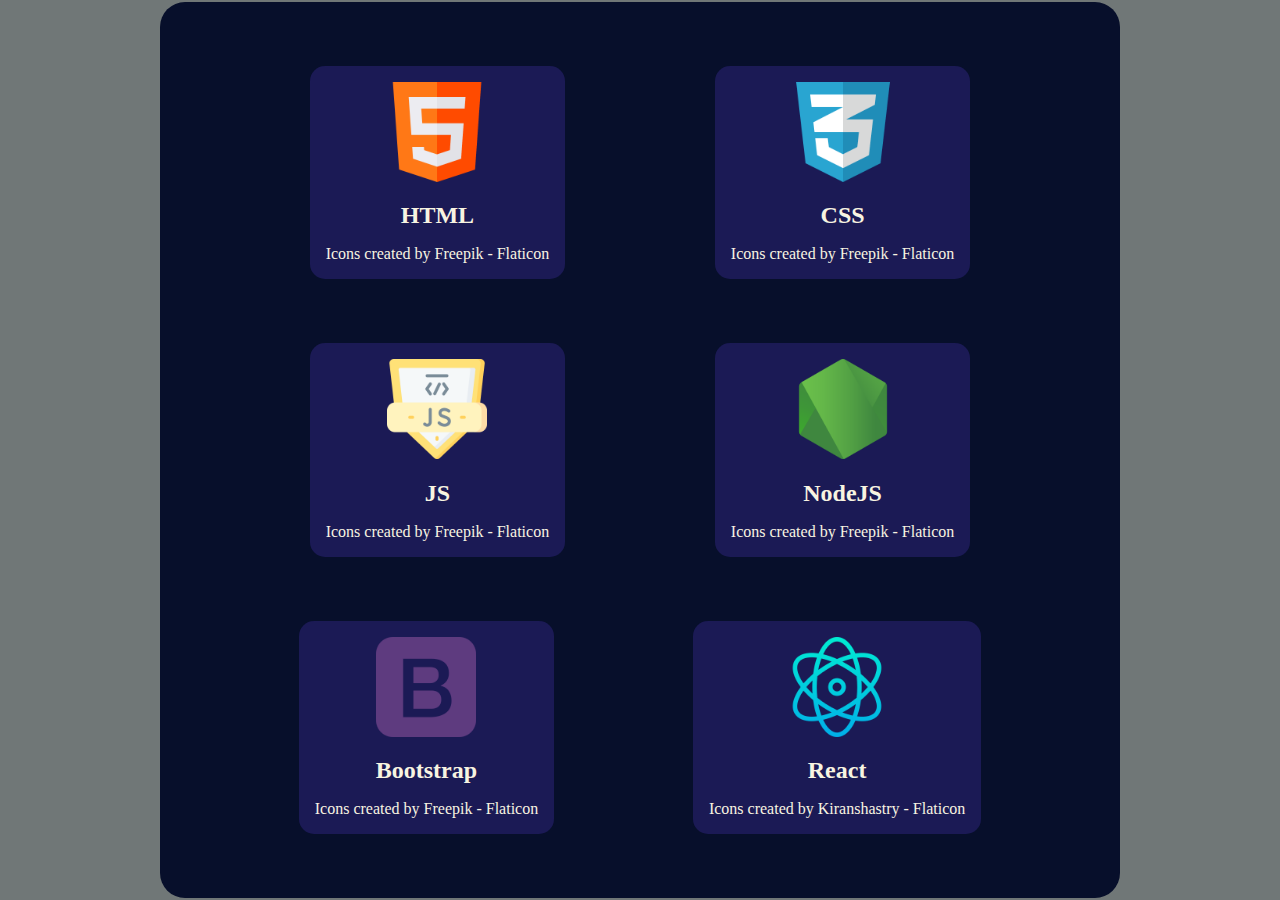
==== P-01-Blog-Post- Blur/index.html @ 57bc6cd6 "Add files via upload" ====
<!DOCTYPE html>
<html lang="en">
<head>
    <meta charset="UTF-8">
    <meta name="viewport" content="width=device-width, initial-scale=1.0">
    <title>Blog Post Card Blur Effect</title>
    <link rel="stylesheet" href="style.css">
</head>
<body>
    <div class="container">
        <div class="card">
            <div class="top">
                <img src="./Assets/html.png" alt="Html icon">
            </div>
            <div class="bottom">
                <h1>HTML</h1>
                <a href="https://www.flaticon.com/free-icons/html" title="html icons">
                    Icons created by Freepik - Flaticon
                </a>
            </div>
        </div>
        <!-- Same as the above one only different img src and some text -->
        <div class="card">
            <div class="top">
                <img src="./Assets/css.png" alt="Css icon">
            </div>
            <div class="bottom">
                <h1>CSS</h1>
                <a href="https://www.flaticon.com/free-icons/css" title="css icons">
                    Icons created by Freepik - Flaticon
                </a>
            </div>
        </div>
        <div class="card">
            <div class="top">
                <img src="./Assets/js.png" alt="JS icon">
            </div>
            <div class="bottom">
                <h1>JS</h1>
                <a href="https://www.flaticon.com/free-icons/js-file" title="JS icons">
                    Icons created by Freepik - Flaticon
                </a>
            </div>
        </div>
        <div class="card">
            <div class="top">
                <img src="./Assets/node-js.png" alt="NodeJs icon">
            </div>
            <div class="bottom">
                <h1>NodeJS</h1>
                <a href="https://www.flaticon.com/free-icons/node-js" title="NodeJs icons">
                    Icons created by Freepik - Flaticon
                </a>
            </div>
        </div>
        <div class="card">
            <div class="top">
                <img src="./Assets/bootstrap.png" alt="Html icon">
            </div>
            <div class="bottom">
                <h1>Bootstrap</h1>
                <a href="https://www.flaticon.com/free-icons/bootstrap" title="Bootstrap icons">
                    Icons created by Freepik - Flaticon
                </a>
            </div>
        </div>
        <div class="card">
            <div class="top">
                <img src="./Assets/react.png" alt="react icon">
            </div>
            <div class="bottom">
                <h1>React</h1>
                <a href="https://www.flaticon.com/free-icons/react" title="React icons">
                    Icons created by Kiranshastry - Flaticon
                </a>
            </div>
        </div>
    </div>
</body>
</html>
---- P-01-Blog-Post- Blur/style.css ----
/* Centering container div */
body{
    position: fixed;
    inset: 0;
    width: fit-content;
    height: fit-content;
    margin: auto;
    background-color: #707777;
}

/* Container and Card Styling */
.container{
    background-color: #070F2B;
    width: 70vw;
    display: flex;
    flex-direction: row;
    justify-content: space-evenly;
    flex-wrap: wrap;
    padding: 2rem;
    border-radius: 25px;
}
.card{
    width: max-content;
    background-color: #1B1A55;
    padding: 1rem;
    margin: 2rem;
    border-radius: 15px;
    transition: 150ms ease-in-out;
}
.card .top img{
    width: 100px;
}

/* Typography */
.card{
    text-align: center;
    color: #F8F4E1;
}
.card .bottom h1{
    font-size: 1.5rem;
}
.card .bottom a{
    text-decoration: none;
    color: #F8F4E1;  
}

/* Hover Effect */
.card:hover{
    transform: translateY(-10px);
    box-shadow: #F8F4E1 5px 5px 10px;
}
.container:has(.card:hover) .card:not(:hover) {
    filter: blur(4px);
}
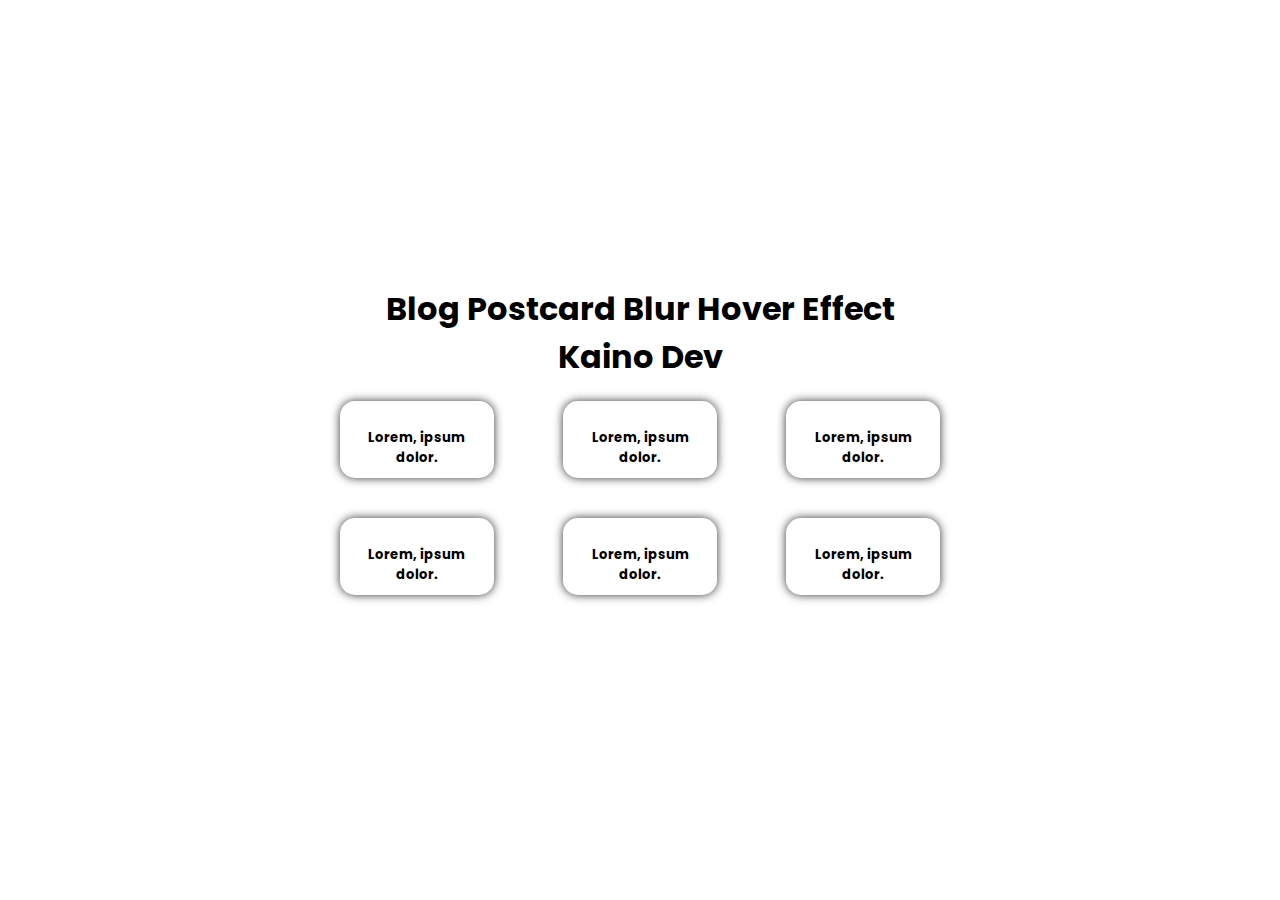
==== commit 16a57949: "Add files via upload" ====
--- a/P-01-Blog-Post- Blur/index.html
+++ b/P-01-Blog-Post- Blur/index.html
@@ -3,79 +3,63 @@
 <head>
     <meta charset="UTF-8">
     <meta name="viewport" content="width=device-width, initial-scale=1.0">
-    <title>Blog Post Card Blur Effect</title>
+    <title>Blog Postcard Blur Effect</title>
     <link rel="stylesheet" href="style.css">
 </head>
 <body>
+    <h1>Blog Postcard Blur Hover Effect</h1>
+    <!-- Start -->
     <div class="container">
         <div class="card">
             <div class="top">
-                <img src="./Assets/html.png" alt="Html icon">
+                <img src="https://images.unsplash.com/photo-1583078318001-2c223ec71a79?q=80&w=987&auto=format&fit=crop&ixlib=rb-4.0.3&ixid=M3wxMjA3fDB8MHxwaG90by1wYWdlfHx8fGVufDB8fHx8fA%3D%3D" alt="">
             </div>
-            <div class="bottom">
-                <h1>HTML</h1>
-                <a href="https://www.flaticon.com/free-icons/html" title="html icons">
-                    Icons created by Freepik - Flaticon
-                </a>
+            <div class="content">
+                <h3>Lorem, ipsum dolor.</h3>
             </div>
         </div>
-        <!-- Same as the above one only different img src and some text -->
+        <!-- Same as the above card -->
         <div class="card">
             <div class="top">
-                <img src="./Assets/css.png" alt="Css icon">
+                <img src="https://images.unsplash.com/photo-1503421882325-392a7e71b39d?q=80&w=987&auto=format&fit=crop&ixlib=rb-4.0.3&ixid=M3wxMjA3fDB8MHxwaG90by1wYWdlfHx8fGVufDB8fHx8fA%3D%3D" alt="">
             </div>
-            <div class="bottom">
-                <h1>CSS</h1>
-                <a href="https://www.flaticon.com/free-icons/css" title="css icons">
-                    Icons created by Freepik - Flaticon
-                </a>
+            <div class="content">
+                <h3>Lorem, ipsum dolor.</h3>
             </div>
         </div>
         <div class="card">
             <div class="top">
-                <img src="./Assets/js.png" alt="JS icon">
+                <img src="https://images.unsplash.com/photo-1717468395904-83bb53308158?q=80&w=987&auto=format&fit=crop&ixlib=rb-4.0.3&ixid=M3wxMjA3fDB8MHxwaG90by1wYWdlfHx8fGVufDB8fHx8fA%3D%3D" alt="">
             </div>
-            <div class="bottom">
-                <h1>JS</h1>
-                <a href="https://www.flaticon.com/free-icons/js-file" title="JS icons">
-                    Icons created by Freepik - Flaticon
-                </a>
+            <div class="content">
+                <h3>Lorem, ipsum dolor.</h3>
             </div>
         </div>
         <div class="card">
             <div class="top">
-                <img src="./Assets/node-js.png" alt="NodeJs icon">
+                <img src="https://images.unsplash.com/photo-1711667125754-ac5dd505b66c?q=80&w=987&auto=format&fit=crop&ixlib=rb-4.0.3&ixid=M3wxMjA3fDB8MHxwaG90by1wYWdlfHx8fGVufDB8fHx8fA%3D%3D" alt="">
             </div>
-            <div class="bottom">
-                <h1>NodeJS</h1>
-                <a href="https://www.flaticon.com/free-icons/node-js" title="NodeJs icons">
-                    Icons created by Freepik - Flaticon
-                </a>
+            <div class="content">
+                <h3>Lorem, ipsum dolor.</h3>
             </div>
         </div>
         <div class="card">
             <div class="top">
-                <img src="./Assets/bootstrap.png" alt="Html icon">
+                <img src="https://images.unsplash.com/photo-1713325800785-4aedb5429211?q=80&w=987&auto=format&fit=crop&ixlib=rb-4.0.3&ixid=M3wxMjA3fDB8MHxwaG90by1wYWdlfHx8fGVufDB8fHx8fA%3D%3D" alt="">
             </div>
-            <div class="bottom">
-                <h1>Bootstrap</h1>
-                <a href="https://www.flaticon.com/free-icons/bootstrap" title="Bootstrap icons">
-                    Icons created by Freepik - Flaticon
-                </a>
+            <div class="content">
+                <h3>Lorem, ipsum dolor.</h3>
             </div>
         </div>
         <div class="card">
             <div class="top">
-                <img src="./Assets/react.png" alt="react icon">
+                <img src="https://images.unsplash.com/photo-1713325802959-ca62bed9af69?q=80&w=987&auto=format&fit=crop&ixlib=rb-4.0.3&ixid=M3wxMjA3fDB8MHxwaG90by1wYWdlfHx8fGVufDB8fHx8fA%3D%3D" alt="">
             </div>
-            <div class="bottom">
-                <h1>React</h1>
-                <a href="https://www.flaticon.com/free-icons/react" title="React icons">
-                    Icons created by Kiranshastry - Flaticon
-                </a>
+            <div class="content">
+                <h3>Lorem, ipsum dolor.</h3>
             </div>
         </div>
     </div>
+
 </body>
-</html>
-
+</html>--- a/P-01-Blog-Post- Blur/style.css
+++ b/P-01-Blog-Post- Blur/style.css
@@ -1,55 +1,56 @@
+@import url('https://fonts.googleapis.com/css2?family=Poppins:ital,wght@0,100;0,200;0,300;0,400;0,500;0,600;0,700;0,800;0,900;1,100;1,200;1,300;1,400;1,500;1,600;1,700;1,800;1,900&display=swap');
 
-/* Centering container div */
+*{
+    margin: 0;
+    padding: 0;
+    box-sizing: border-box;
+    font-family: 'Poppins', sans-serif;
+}
+/* Centering Container div */
 body{
-    position: fixed;
-    inset: 0;
-    width: fit-content;
-    height: fit-content;
-    margin: auto;
-    background-color: #707777;
+    min-height: 100vh;
+    display: flex;
+    flex-direction: column;
+    justify-content: center;
+    align-items: center;
+}
+h1{
+    display: flex;
+    flex-direction: column;
+    text-align: center;
+}
+h1::after{
+    content: "Kaino Dev";
 }
 
-/* Container and Card Styling */
+
 .container{
-    background-color: #070F2B;
-    width: 70vw;
     display: flex;
-    flex-direction: row;
-    justify-content: space-evenly;
     flex-wrap: wrap;
-    padding: 2rem;
-    border-radius: 25px;
+    justify-content: space-between;
+    width: 50vw;
 }
-.card{
-    width: max-content;
-    background-color: #1B1A55;
-    padding: 1rem;
-    margin: 2rem;
+.container .card{
+    display: flex;
+    flex-direction: column;
+    align-items: center;
+    text-align: center;
+    width: 12vw;
+    margin: 20px;
+    padding: 10px;
+    font-size: 0.7rem;
     border-radius: 15px;
-    transition: 150ms ease-in-out;
+    box-shadow: 0 0 10px rgba(0,0,0,0.8);
+    transition: ease-in-out 0.5s;
 }
-.card .top img{
-    width: 100px;
+.container .card .top img{
+    border-radius: 15px;
+    width: 9vw;
 }
-
-/* Typography */
-.card{
-    text-align: center;
-    color: #F8F4E1;
+/* Hover Effect */
+.container:has(.card:hover) .card:not(:hover){
+    filter: blur(4px);
 }
-.card .bottom h1{
-    font-size: 1.5rem;
-}
-.card .bottom a{
-    text-decoration: none;
-    color: #F8F4E1;  
-}
-
-/* Hover Effect */
 .card:hover{
-    transform: translateY(-10px);
-    box-shadow: #F8F4E1 5px 5px 10px;
-}
-.container:has(.card:hover) .card:not(:hover) {
-    filter: blur(4px);
+    transform: translateY(-4px);
 }